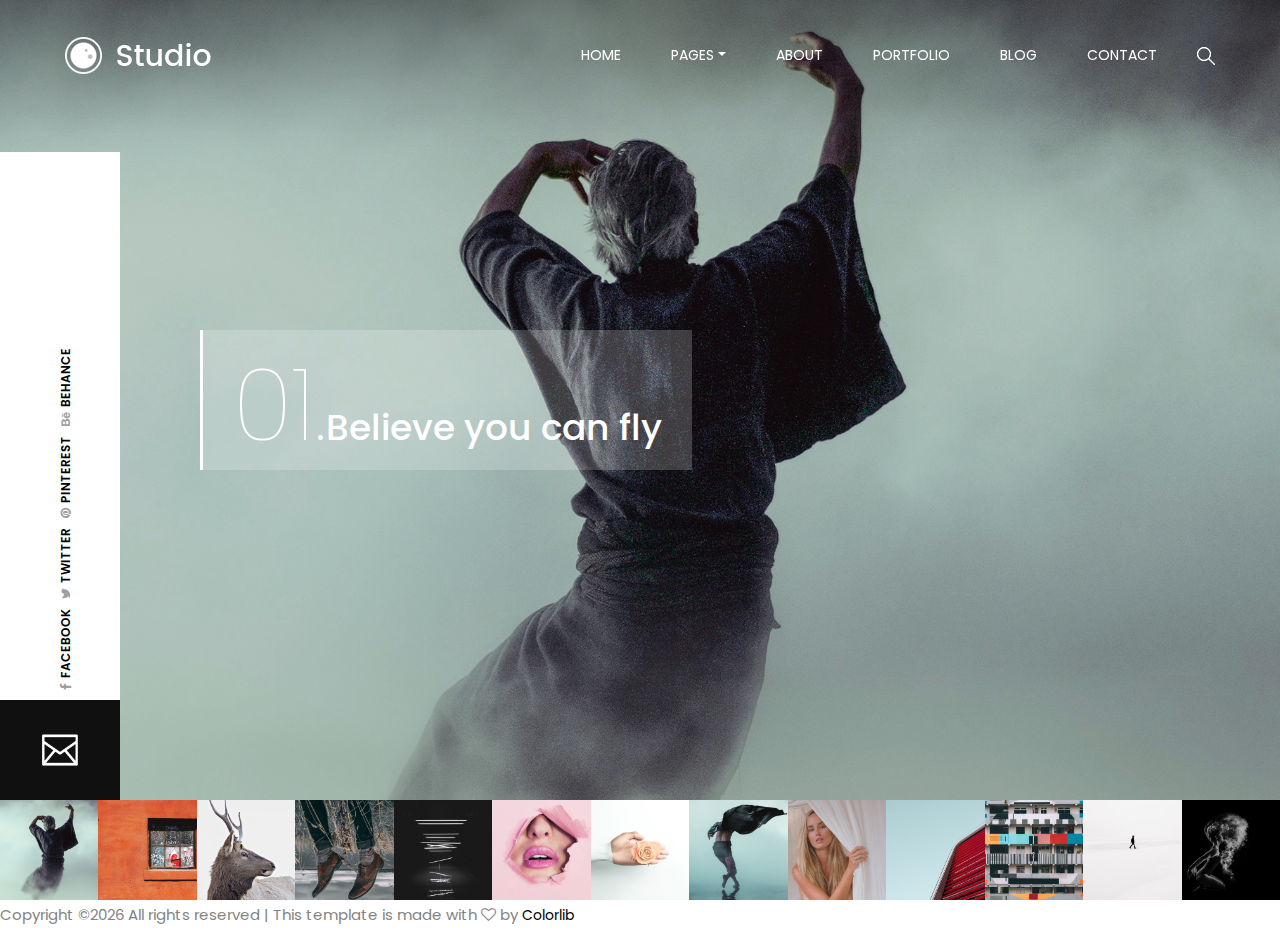
==== index.html @ 874fcb1c "initial commit" ====
<!DOCTYPE html>
<html lang="en">

<head>
    <meta charset="UTF-8">
    <meta name="description" content="">
    <meta http-equiv="X-UA-Compatible" content="IE=edge">
    <meta name="viewport" content="width=device-width, initial-scale=1, shrink-to-fit=no">
    <!-- The above 4 meta tags *must* come first in the head; any other head content must come *after* these tags -->

    <!-- Title  -->
    <title>Studio - Creative Photography Template | Home</title>

    <!-- Favicon  -->
    <link rel="icon" href="img/core-img/favicon.ico">

    <!-- Core Style CSS -->
    <link rel="stylesheet" href="css/core-style.css">
    <link rel="stylesheet" href="style.css">

    <!-- Responsive CSS -->
    <link href="css/responsive.css" rel="stylesheet">

</head>

<body>
    <!-- Preloader -->
    <div id="preloader">
        <div class="showbox">
            <div class="loader">
                <svg class="circular" viewBox="25 25 50 50">
                    <circle class="path" cx="50" cy="50" r="20" fill="none" stroke-width="2" stroke-miterlimit="10"/>
                </svg>
            </div>
        </div>
        <div class="questions-area text-center">
            <p>Did you know?</p>
            <ul>
                <li>The largest photography competition is 353,768 entries.</li>
                <li>Photography is the toughest profession in the world.</li>
                <li>The world’s largest photo album by dimensions was 13 ft 11.5 in x 17 ft.</li>
                <li>The world’s largest photo mosaic featured 176,175 pictures.</li>
                <li>The world’s largest camera lens was a 5200mm lens attached to a canon.</li>
            </ul>
        </div>
    </div>

    <!-- Gradient Background Overlay -->
    <div class="gradient-background-overlay"></div>

    <!-- Header Area Start -->
    <header class="header-area">
        <div class="container-fluid h-100">
            <div class="row h-100 align-items-center">
                <div class="col-12 h-100">
                    <div class="main-menu h-100">
                        <nav class="navbar h-100 navbar-expand-lg">
                            <!-- Logo Area  -->
                            <a class="navbar-brand" href="index.html"><img src="img/core-img/logo.png" alt="Logo"></a>

                            <button class="navbar-toggler" type="button" data-toggle="collapse" data-target="#studioMenu" aria-controls="studioMenu" aria-expanded="false" aria-label="Toggle navigation"><i class="fa fa-bars"></i> Menu</button>

                            <div class="collapse navbar-collapse" id="studioMenu">
                                <!-- Menu Area Start  -->
                                <ul class="navbar-nav ml-auto">
                                    <li class="nav-item active">
                                        <a class="nav-link" href="index.html">Home <span class="sr-only">(current)</span></a>
                                    </li>
                                    <li class="nav-item dropdown">
                                        <a class="nav-link dropdown-toggle" href="#" id="navbarDropdown" role="button" data-toggle="dropdown" aria-haspopup="true" aria-expanded="false">Pages</a>
                                        <div class="dropdown-menu" aria-labelledby="navbarDropdown">
                                            <a class="dropdown-item" href="index.html">Home</a>
                                            <a class="dropdown-item" href="about-me.html">About</a>
                                            <a class="dropdown-item" href="portfolio.html">Portfolio</a>
                                            <a class="dropdown-item" href="blog.html">Blog</a>
                                            <a class="dropdown-item" href="contact.html">Contact</a>
                                            <a class="dropdown-item" href="elements.html">Elements</a>
                                        </div>
                                    </li>
                                    <li class="nav-item">
                                        <a class="nav-link" href="about-me.html">About</a>
                                    </li>
                                    <li class="nav-item">
                                        <a class="nav-link" href="portfolio.html">Portfolio</a>
                                    </li>
                                    <li class="nav-item">
                                        <a class="nav-link" href="blog.html">Blog</a>
                                    </li>
                                    <li class="nav-item">
                                        <a class="nav-link" href="contact.html">contact</a>
                                    </li>
                                </ul>
                                <!-- Search Form -->
                                <div class="header-search-form ml-auto">
                                    <form action="#">
                                        <input type="search" class="form-control" placeholder="Input your keyword then press enter..." id="search" name="search">
                                        <input class="d-none" type="submit" value="submit">
                                    </form>
                                </div>
                                <!-- Search btn -->
                                <div id="searchbtn">
                                    <img src="img/core-img/search.png" alt="">
                                </div>
                            </div>
                        </nav>
                    </div>
                </div>
            </div>
        </div>
    </header>
    <!-- Header Area End -->

    <!-- Social Sidebar Area Start -->
    <div class="social-sidebar-area bg-white">
        <!-- Social Area -->
        <div class="social-info-area">
            <a href="#" data-toggle="tooltip" data-placement="right" title="Facebook"><i class="fa fa-facebook" aria-hidden="true"></i> <span>Facebook</span></a>
            <a href="#" data-toggle="tooltip" data-placement="right" title="Twitter"><i class="fa fa-twitter" aria-hidden="true"></i> <span>Twitter</span></a>
            <a href="#" data-toggle="tooltip" data-placement="right" title="Pinterest"><i class="fa fa-pinterest" aria-hidden="true"></i> <span>Pinterest</span></a>
            <a href="#" data-toggle="tooltip" data-placement="right" title="Behance"><i class="fa fa-behance" aria-hidden="true"></i> <span>Behance</span></a>
        </div>
        <!-- Message Box -->
        <div class="message-box">
            <a href="#" data-toggle="modal" data-target=".contact-modal-lg"><img src="img/core-img/envelope.png" alt=""></a>
        </div>
    </div>
    <!-- Social Sidebar Area End -->
    
    <!-- ***** Welcome Area Start ***** -->
    <section class="welcome-area">
        <div class="carousel h-100 slide" data-ride="carousel" id="welcomeSlider">
            <!-- Carousel Inner -->
            <div class="carousel-inner h-100">

                <div class="carousel-item h-100 bg-img active" style="background-image: url(img/bg-img/1.jpg);">
                    <div class="carousel-content h-100">
                        <div class="slide-text">
                            <span>01.</span>
                            <h2> Believe you can fly</h2>
                        </div>
                    </div>
                </div>

                <div class="carousel-item h-100 bg-img" style="background-image: url(img/bg-img/2.jpg);">
                    <div class="carousel-content h-100">
                        <div class="slide-text">
                            <span>02.</span>
                            <h2> Believe you can fly</h2>
                        </div>
                    </div>
                </div>
                <div class="carousel-item h-100 bg-img" style="background-image: url(img/bg-img/3.jpg);">
                    <div class="carousel-content h-100">
                        <div class="slide-text">
                            <span>03.</span>
                            <h2> Believe you can fly</h2>
                        </div>
                    </div>
                </div>
                <div class="carousel-item h-100 bg-img" style="background-image: url(img/bg-img/4.jpg);">
                    <div class="carousel-content h-100">
                        <div class="slide-text">
                            <span>04.</span>
                            <h2> Believe you can fly</h2>
                        </div>
                    </div>
                </div>
                <div class="carousel-item h-100 bg-img" style="background-image: url(img/bg-img/5.jpg);">
                    <div class="carousel-content h-100">
                        <div class="slide-text">
                            <span>05.</span>
                            <h2> Believe you can fly</h2>
                        </div>
                    </div>
                </div>
                <div class="carousel-item h-100 bg-img" style="background-image: url(img/bg-img/6.jpg);">
                    <div class="carousel-content h-100">
                        <div class="slide-text">
                            <span>06.</span>
                            <h2> Believe you can fly</h2>
                        </div>
                    </div>
                </div>
                <div class="carousel-item h-100 bg-img" style="background-image: url(img/bg-img/7.jpg);">
                    <div class="carousel-content h-100">
                        <div class="slide-text">
                            <span>07.</span>
                            <h2> Believe you can fly</h2>
                        </div>
                    </div>
                </div>
                <div class="carousel-item h-100 bg-img" style="background-image: url(img/bg-img/8.jpg);">
                    <div class="carousel-content h-100">
                        <div class="slide-text">
                            <span>08.</span>
                            <h2> Believe you can fly</h2>
                        </div>
                    </div>
                </div>
                <div class="carousel-item h-100 bg-img" style="background-image: url(img/bg-img/9.jpg);">
                    <div class="carousel-content h-100">
                        <div class="slide-text">
                            <span>09.</span>
                            <h2> Believe you can fly</h2>
                        </div>
                    </div>
                </div>
                <div class="carousel-item h-100 bg-img" style="background-image: url(img/bg-img/10.jpg);">
                    <div class="carousel-content h-100">
                        <div class="slide-text">
                            <span>10.</span>
                            <h2> Believe you can fly</h2>
                        </div>
                    </div>
                </div>
                <div class="carousel-item h-100 bg-img" style="background-image: url(img/bg-img/11.jpg);">
                    <div class="carousel-content h-100">
                        <div class="slide-text">
                            <span>11.</span>
                            <h2> Believe you can fly</h2>
                        </div>
                    </div>
                </div>
                <div class="carousel-item h-100 bg-img" style="background-image: url(img/bg-img/12.jpg);">
                    <div class="carousel-content h-100">
                        <div class="slide-text">
                            <span>12.</span>
                            <h2> Believe you can fly</h2>
                        </div>
                    </div>
                </div>
                <div class="carousel-item h-100 bg-img" style="background-image: url(img/bg-img/13.jpg);">
                    <div class="carousel-content h-100">
                        <div class="slide-text">
                            <span>13.</span>
                            <h2> Believe you can fly</h2>
                        </div>
                    </div>
                </div>
            </div>
            <!-- Carousel Indicators -->
            <ol class="carousel-indicators">
                <li data-target="#welcomeSlider" data-slide-to="0" class="active bg-img" style="background-image: url(img/bg-img/1.jpg);"></li>
                <li data-target="#welcomeSlider" data-slide-to="1" class="bg-img" style="background-image: url(img/bg-img/2.jpg);"></li>
                <li data-target="#welcomeSlider" data-slide-to="2" class="bg-img" style="background-image: url(img/bg-img/3.jpg);"></li>
                <li data-target="#welcomeSlider" data-slide-to="3" class="bg-img" style="background-image: url(img/bg-img/4.jpg);"></li>
                <li data-target="#welcomeSlider" data-slide-to="4" class="bg-img" style="background-image: url(img/bg-img/5.jpg);"></li>
                <li data-target="#welcomeSlider" data-slide-to="5" class="bg-img" style="background-image: url(img/bg-img/6.jpg);"></li>
                <li data-target="#welcomeSlider" data-slide-to="6" class="bg-img" style="background-image: url(img/bg-img/7.jpg);"></li>
                <li data-target="#welcomeSlider" data-slide-to="7" class="bg-img" style="background-image: url(img/bg-img/8.jpg);"></li>
                <li data-target="#welcomeSlider" data-slide-to="8" class="bg-img" style="background-image: url(img/bg-img/9.jpg);"></li>
                <li data-target="#welcomeSlider" data-slide-to="9" class="bg-img" style="background-image: url(img/bg-img/10.jpg);"></li>
                <li data-target="#welcomeSlider" data-slide-to="10" class="bg-img" style="background-image: url(img/bg-img/11.jpg);"></li>
                <li data-target="#welcomeSlider" data-slide-to="11" class="bg-img" style="background-image: url(img/bg-img/12.jpg);"></li>
                <li data-target="#welcomeSlider" data-slide-to="12" class="bg-img" style="background-image: url(img/bg-img/13.jpg);"></li>
            </ol>
        </div>
    </section>
    <!-- ***** Welcome Area End ***** -->

    <!-- ***** Contact Area Start ***** -->
    <div class="contact-popup-form" id="contact-modal-lg">
        <div class="modal fade contact-modal-lg" tabindex="-1" role="dialog" aria-labelledby="contact-modal-lg" aria-hidden="true">
            <div class="modal-dialog modal-lg modal-dialog-centered">
                <div class="modal-content">
                    <div class="container-fluid">
                        <div class="row">
                            <div class="col-12">
                                <div class="contact-heading-text text-center mb-30">
                                    <span></span>
                                    <h2>Please get in touch</h2>
                                </div>
                            </div>
                        </div>
                    </div>
                    <!-- Contact Form Area -->
                    <div class="contact-form-area">
                        <div class="container-fluid">
                            <form action="#" method="post">
                                <div class="row">
                                    <div class="col-12 col-md-4">
                                        <input type="text" class="form-control" name="name" id="name" placeholder="Your Name">
                                    </div>
                                    <div class="col-12 col-md-4">
                                        <input type="email" class="form-control" name="email" id="email" placeholder="Your Email">
                                    </div>
                                    <div class="col-12 col-md-4">
                                        <input type="text" class="form-control" name="subject" id="subject" placeholder="Subject">
                                    </div>
                                    <div class="col-12">
                                        <textarea name="message" class="form-control" id="message" cols="30" rows="10" placeholder="Message"></textarea>
                                    </div>
                                    <div class="col-12 text-center">
                                        <button type="submit" class="btn studio-btn mt-3"><img src="img/core-img/logo-icon.png" alt=""> Send</button>
                                    </div>
                                </div>
                            </form>
                        </div>
                    </div>
                </div>
            </div>
        </div>
    </div>
    <!-- ***** Contact Area End ***** -->


    <!-- Link back to Colorlib can't be removed. Template is licensed under CC BY 3.0. -->
<p>Copyright &copy;<script>document.write(new Date().getFullYear());</script> All rights reserved | This template is made with <i class="fa fa-heart-o" aria-hidden="true"></i> by <a href="https://colorlib.com" target="_blank">Colorlib</a></p>
<!-- Link back to Colorlib can't be removed. Template is licensed under CC BY 3.0. -->

    <!-- jQuery (Necessary for All JavaScript Plugins) -->
    <script src="js/jquery/jquery-2.2.4.min.js"></script>
    <!-- Popper js -->
    <script src="js/popper.min.js"></script>
    <!-- Bootstrap js -->
    <script src="js/bootstrap.min.js"></script>
    <!-- Plugins js -->
    <script src="js/plugins.js"></script>
    <!-- Active js -->
    <script src="js/active.js"></script>

</body>

</html>
---- css/core-style.css ----
/* [Master Stylesheet] */

/* ------------- Index of Stylesheet -------------
:: 1.0 Import Web Fonts
:: 2.0 Import All CSS
:: 3.0 Common/Base CSS
:: 4.0 Header Area CSS
:: 5.0 Sidebar Area CSS
:: 6.0 Welcome Area CSS
:: 7.0 About Me Area CSS
:: 8.0 Follow Instagram Area CSS
:: 9.0 Footer Area CSS
:: 10.0 Portfolio Area CSS
:: 11.0 Blog & Contact Area CSS
:: 12.0 Elements Area CSS
------------------------------------------------ */

/* :: 1.0 Import Web Fonts */

@import url('https://fonts.googleapis.com/css?family=Poppins:300,400,500,600,700');

/* :: 2.0 Import All CSS */

@import '../css/bootstrap.min.css';
@import '../css/owl.carousel.css';
@import '../css/font-awesome.min.css';
@import '../css/pe-icon-7-stroke.css';
@import '../css/magnific-popup.css';
@import '../css/animate.css';

/* :: 3.0 Common/Base CSS */

* {
    margin: 0;
    padding: 0;
}

body {
    font-family: 'Poppins', sans-serif;
    font-weight: 400;
    overflow-x: hidden;
}

h1,
h2,
h3,
h4,
h5,
h6 {
    color: #1d1d1d;
    line-height: 1.2;
    font-family: 'Poppins', sans-serif;
    font-weight: 500;
}

p {
    color: #838383;
    font-size: 15px;
    line-height: 2;
    font-family: 'Poppins', sans-serif;
    font-weight: 400;
}

a:focus {
    outline: 0 solid;
}

a,
a:hover,
a:focus {
    -webkit-transition: all 500ms ease 0s;
    transition: all 500ms ease 0s;
    text-decoration: none;
    outline: none;
    font-size: 14px;
    color: #000;
    font-family: 'Poppins', sans-serif;
    font-weight: 400;
}

#preloader {
    position: fixed;
    z-index: 9999;
    width: 100%;
    height: 100%;
    background-color: #f2f4f8;
    top: 0;
    left: 0;
    display: -webkit-box;
    display: -ms-flexbox;
    display: flex;
    -webkit-box-pack: center;
    -ms-flex-pack: center;
    justify-content: center;
    -webkit-box-align: center;
    -ms-flex-align: center;
    align-items: center;
}

.questions-area ul li {
    display: none;
    font-size: 14px;
    font-weight: 500;
    color: #1d1d1d;
    -webkit-transition-duration: 500ms;
    transition-duration: 500ms;
}

.questions-area ul li.question-show {
    display: block;
}

.questions-area {
    padding: 0 15px;
    position: absolute;
    bottom: 100px;
    z-index: 15;
    width: 100%;
    height: auto;
    left: 0;
}

.questions-area p {
    margin-bottom: 0;
}

.showbox {
    position: relative;
    top: 0;
    bottom: 0;
    left: 0;
    right: 0;
    padding: 0;
}

.loader {
    position: relative;
    margin: 0 auto;
    width: 60px;
}

.loader:before {
    content: '';
    display: block;
    padding-top: 100%;
}

.circular {
    -webkit-animation: rotate 2s linear infinite;
    animation: rotate 2s linear infinite;
    height: 100%;
    -webkit-transform-origin: center center;
    transform-origin: center center;
    width: 100%;
    position: absolute;
    top: 0;
    bottom: 0;
    left: 0;
    right: 0;
    margin: auto;
}

.path {
    stroke-dasharray: 1, 200;
    stroke-dashoffset: 0;
    -webkit-animation: dash 1.5s ease-in-out infinite, color 6s ease-in-out infinite;
    animation: dash 1.5s ease-in-out infinite, color 6s ease-in-out infinite;
    stroke-linecap: round;
}

@-webkit-keyframes rotate {
    100% {
        -webkit-transform: rotate(360deg);
        transform: rotate(360deg);
    }
}

@keyframes rotate {
    100% {
        -webkit-transform: rotate(360deg);
        transform: rotate(360deg);
    }
}

@-webkit-keyframes dash {
    0% {
        stroke-dasharray: 1, 200;
        stroke-dashoffset: 0;
    }
    50% {
        stroke-dasharray: 89, 200;
        stroke-dashoffset: -35px;
    }
    100% {
        stroke-dasharray: 89, 200;
        stroke-dashoffset: -124px;
    }
}

@keyframes dash {
    0% {
        stroke-dasharray: 1, 200;
        stroke-dashoffset: 0;
    }
    50% {
        stroke-dasharray: 89, 200;
        stroke-dashoffset: -35px;
    }
    100% {
        stroke-dasharray: 89, 200;
        stroke-dashoffset: -124px;
    }
}

@-webkit-keyframes color {
    100%,
    0% {
        stroke: #d62d20;
    }
    40% {
        stroke: #0057e7;
    }
    66% {
        stroke: #008744;
    }
    80%,
    90% {
        stroke: #ffa700;
    }
}

@keyframes color {
    100%,
    0% {
        stroke: #d62d20;
    }
    40% {
        stroke: #0057e7;
    }
    66% {
        stroke: #008744;
    }
    80%,
    90% {
        stroke: #ffa700;
    }
}

ul,
ol {
    margin: 0;
}

ol li,
ul li {
    list-style: outside none none;
}

img {
    height: auto;
    max-width: 100%;
}

.studio-table {
    display: table;
    z-index: 9;
    position: absolute;
    width: 100%;
    height: 100%;
    margin: 0;
}

.studio-table-cell {
    display: table-cell;
    vertical-align: middle;
}

.mt-15 {
    margin-top: 15px;
}

.mt-30 {
    margin-top: 30px;
}

.mt-50 {
    margin-top: 50px;
}

.mt-70 {
    margin-top: 70px;
}

.mt-100 {
    margin-top: 100px;
}

.mb-15 {
    margin-bottom: 15px;
}

.mb-30 {
    margin-bottom: 30px;
}

.mb-50 {
    margin-bottom: 50px;
}

.ml-15 {
    margin-left: 15px;
}

.ml-30 {
    margin-left: 30px;
}

.mr-15 {
    margin-right: 15px;
}

.mr-30 {
    margin-right: 30px;
}

.mb-70 {
    margin-bottom: 70px;
}

.mb-100 {
    margin-bottom: 100px;
}

.bg-img {
    background-position: center center;
    background-size: cover;
    background-repeat: no-repeat;
}

.bg-gray {
    background-color: #f6f6f6;
}

.bg-transparent {
    background-color: transparent;
}

.bg-transparent-dark {
    background-color: rgba(0, 0, 0, 0.5) !important;
}

.bg-transparent-light {
    background-color: rgba(255, 255, 255, 0.5) !important;
}

.font-bold {
    font-weight: 700;
}

.font-light {
    font-weight: 300;
}

.height-500 {
    height: 500px !important;
}

.height-600 {
    height: 600px !important;
}

.height-700 {
    height: 700px !important;
}

.height-800 {
    height: 800px !important;
}

#scrollUp {
    background-color: #222;
    border-radius: 0;
    bottom: 100px;
    box-shadow: 0 2px 6px 0 rgba(0, 0, 0, 0.3);
    color: #fff;
    font-size: 24px;
    height: 40px;
    line-height: 40px;
    right: 0;
    text-align: center;
    width: 35px;
}

.section_padding_100 {
    padding: 100px 0;
}

.section_padding_50 {
    padding: 50px 0;
}

.section_padding_100_70 {
    padding: 100px 0 70px;
}

.section_padding_100_50 {
    padding: 100px 0 50px;
}

.section_padding_100_0 {
    padding: 100px 0 0;
}

.section_padding_0_100 {
    padding: 0 0 100px;
}

.section_heading {
    margin-bottom: 50px;
    position: relative;
    z-index: 1;
}

.section_heading h2 {
    font-size: 48px;
    margin-bottom: 0;
    text-transform: uppercase;
}

.section_heading.text-left {
    text-align: left !important;
}

.studio-btn {
    display: inline-block;
    color: #fff;
    background-color: #1d1d1d;
    height: 52px;
    padding: 0 15px;
    border-radius: 0;
    line-height: 52px;
    font-size: 16px;
    min-width: 140px;
}

.studio-btn > img {
    padding-right: 5px;
}

.studio-btn:hover,
.studio-btn:focus {
    color: #fff;
    font-size: 16px;
}

/* :: 4.0 Header Area CSS */

.header-area {
    width: 100%;
    height: 110px;
    position: fixed;
    z-index: 1000;
    top: 0;
    left: 0;
    padding: 0 34px;
}

#searchbtn {
    cursor: pointer;
    margin-left: 15px;
}

.header-search-form,
.search-form-on .navbar-nav {
    display: none;
}

.search-form-on .header-search-form {
    display: block;
}

.header-area .main-menu .nav-link {
    font-size: 14px;
    text-transform: uppercase;
    color: #ffffff;
    padding: 0 25px;
}

.header-area .main-menu .nav-link:hover,
.header-area .main-menu .nav-link:focus {
    color: #fff;
}

.dropdown-menu.show {
    border: none;
    padding: 15px 0;
    box-shadow: 0 5px 40px rgba(0, 0, 0, 0.15);
    margin-top: 15px;
}

.dropdown-item {
    text-transform: uppercase;
    font-size: 13px;
}

.dropdown-item:hover {
    color: #000;
    font-size: 13px;
}

.header-search-form form input {
    width: 600px;
    height: 35px;
    padding: 5px 15px;
    font-size: 12px;
    color: #fff;
    border: none;
    background-color: transparent;
    border: 2px solid rgba(255, 255, 255, 0.6);
    border-radius: 30px;
    -webkit-transition-duration: 500ms;
    transition-duration: 500ms;
}

.header-search-form form input:focus {
    box-shadow: none;
    border-color: rgba(255, 255, 255, 1);
    background-color: transparent;
}

.gradient-background-overlay {
    position: fixed;
    z-index: 3;
    top: 0;
    left: 0;
    width: 100%;
    height: 150px;
}

.gradient-background-overlay:before {
    content: "";
    position: absolute;
    height: 150px;
    width: 100%;
    z-index: -1;
    top: 0;
    left: 0;
    background: rgba(0, 0, 0, 0.3);
    background: -webkit-linear-gradient(top, rgba(0, 0, 0, 0.3) 0%, rgba(0, 0, 0, 0.01) 90%, rgba(0, 0, 0, 0) 100%);
    background: linear-gradient(to bottom, rgba(0, 0, 0, 0.3) 0%, rgba(0, 0, 0, 0.01) 90%, rgba(0, 0, 0, 0) 100%);
}

/* :: 5.0 Sidebar Area CSS */

.social-sidebar-area {
    width: 120px;
    height: 72%;
    background-color: transparent;
    position: fixed;
    bottom: 100px;
    left: 0;
    z-index: 100;
    overflow: hidden;
}

.social-info-area {
    display: -webkit-box;
    display: -ms-flexbox;
    display: flex;
    -webkit-transform: rotate(-90deg);
    transform: rotate(-90deg);
    position: absolute;
    bottom: 270px;
    left: -110px;
    z-index: 10;
    -webkit-box-pack: center;
    -ms-flex-pack: center;
    justify-content: center;
    -webkit-box-align: center;
    -ms-flex-align: center;
    align-items: center;
}

.social-info-area a {
    text-transform: uppercase;
    font-size: 12px;
    font-weight: 600;
    display: -webkit-box;
    display: -ms-flexbox;
    display: flex;
    -webkit-box-align: center;
    -ms-flex-align: center;
    align-items: center;
    padding: 5px;
    line-height: 1;
}

.social-info-area a i {
    font-size: 12px;
    color: #9f9f9f;
    margin-right: 5px;
}

.message-box > a {
    width: 120px;
    height: 100px;
    position: absolute;
    left: 0;
    bottom: 0;
    background-color: #101010;
    text-align: center;
    color: #fff;
    font-size: 30px;
    display: -moz-flex;
    display: -ms-flex;
    display: -o-flex;
    display: -webkit-box;
    display: -ms-flexbox;
    display: flex;
    -webkit-box-align: center;
    -ms-flex-align: center;
    align-items: center;
    -webkit-box-pack: center;
    -ms-flex-pack: center;
    justify-content: center;
}

.message-box > a > img {
    max-width: 40px;
}

/* :: 6.0 Welcome Area CSS */

.welcome-area {
    position: relative;
    z-index: 2;
    width: 100%;
    height: 100vh !important;
}

.carousel-indicators {
    position: fixed;
    right: 0;
    bottom: 0;
    left: 0;
    width: 100%;
    height: auto;
    margin: 0;
    z-index: 9999;
}

.carousel-indicators li {
    width: 100%;
    height: 100px;
    margin-right: 0;
    margin-left: 0;
    text-indent: -9999999px;
    background-color: #fff;
    cursor: pointer;
    -webkit-transition-duration: 500ms;
    transition-duration: 500ms;
}

.carousel-indicators li:after,
.carousel-indicators li:before {
    display: none;
}

.carousel-indicators li.active:after {
    content: '';
    display: block;
    width: 16px;
    height: 16px;
    top: -26px;
    z-index: 1100;
    position: absolute;
    background-image: url(../img/core-img/active.png);
}

.carousel-item:after {
    position: absolute;
    width: 100%;
    height: 100%;
    top: 0;
    left: 0;
    background-color: rgba(0, 0, 0, 0.17);
    content: '';
    z-index: -1;
}

.carousel-content {
    display: -webkit-box;
    display: -ms-flexbox;
    display: flex;
    -webkit-box-align: center;
    -ms-flex-align: center;
    align-items: center;
}

.slide-text {
    padding: 25px 30px 15px;
    border-left: 3px solid #fff;
    margin-left: 200px;
    background-color: rgba(255, 255, 255, 0.2);
    display: -webkit-box;
    display: -ms-flexbox;
    display: flex;
    -webkit-box-align: baseline;
    -ms-flex-align: baseline;
    align-items: baseline;
    margin-top: -100px;
}

.slide-text h2 {
    margin-bottom: 0;
    font-size: 36px;
    color: #fff;
    line-height: 1;
}

.slide-text span {
    font-size: 100px;
    color: #fff;
    line-height: 1;
    font-weight: 100;
}

/* :: 7.0 About Me Area CSS */

.about-content span {
    width: 30px;
    height: 2px;
    background-color: #bebebe;
    margin: 0 auto 30px;
    display: block;
}

.about-content h2 {
    margin-bottom: 40px;
    font-size: 36px;
}

.single-service-area img {
    margin-bottom: 50px;
}

.single-service-area h5 {
    margin-bottom: 20px;
}

.single-pie-bar h6 {
    margin-top: 15px;
    margin-bottom: 0;
}

/* :: 8.0 Follow Instagram Area CSS */

.follow-me-instagram-area {
    border-top: 1px solid #dcdcdc;
    margin-bottom: 80px;
}

.follow-me-title h5 {
    margin: 30px 0;
    font-size: 18px;
}

.single-instagram-feeds a {
    position: absolute;
    width: 100%;
    height: 100%;
    background-color: rgba(34, 34, 34, 0.7);
    top: 0;
    display: -webkit-box;
    display: -ms-flexbox;
    display: flex;
    -webkit-box-align: center;
    -ms-flex-align: center;
    align-items: center;
    color: #fff;
    font-size: 30px;
    -webkit-box-pack: center;
    -ms-flex-pack: center;
    justify-content: center;
    opacity: 0;
    -ms-filter: "progid:DXImageTransform.Microsoft.Alpha(Opacity=0)";
    -webkit-transition-duration: 500ms;
    transition-duration: 500ms;
}

.single-instagram-feeds:hover a {
    opacity: 1;
    -ms-filter: "progid:DXImageTransform.Microsoft.Alpha(Opacity=100)";
}

/* :: 9.0 Footer Area CSS */

.footer-area {
    position: fixed;
    z-index: 100;
    background-color: #1d1d1d;
    height: 80px;
    width: 100%;
    padding: 0 35px;
    bottom: 0;
    left: 0;
}

.single-footer-content {
    display: -webkit-box;
    display: -ms-flexbox;
    display: flex;
    -webkit-box-align: center;
    -ms-flex-align: center;
    align-items: center
}

.single-footer-content > a {
    font-size: 14px;
    font-weight: 600;
    color: #fff;
    margin-left: 5px;
    line-height: 1;
}

/* :: 10.0 Portfolio Area CSS */

.gallery_area {
    height: calc(100% - 380px);
    width: calc(100% - 245px);
    overflow-y: scroll;
    position: fixed;
    z-index: 1;
    top: 200px;
    left: 185px;
    right: 60px;
    padding-right: 45px;
}

.portfolio-menu button {
    background-color: transparent;
    font-size: 15px;
    color: #838383;
    padding: 0 20px;
    -webkit-transition-duration: 500ms;
    transition-duration: 500ms;
}

.portfolio-menu button.active,
.portfolio-menu button:hover {
    color: #1d1d1d;
}

.portfolio-menu button:focus {
    box-shadow: none;
}

.gallery_menu {
    margin-bottom: 100px;
}

.column_single_gallery_item {
    margin-bottom: 30px;
}

.column_single_gallery_item img {
    width: 100%;
}

.hover_overlay {
    position: absolute;
    width: calc(100% - 30px);
    height: 100%;
    background-color: rgba(0, 0, 0, 0.3);
    top: 0;
    left: 15px;
    display: -webkit-box;
    display: -ms-flexbox;
    display: flex;
    -webkit-box-align: center;
    -ms-flex-align: center;
    align-items: center;
    -webkit-box-pack: center;
    -ms-flex-pack: center;
    justify-content: center;
    opacity: 0;
    -ms-filter: "progid:DXImageTransform.Microsoft.Alpha(Opacity=0)";
    -webkit-transition-duration: 500ms;
    transition-duration: 500ms;
}

.hover_overlay a {
    font-size: 30px;
    color: #fff;
}

.column_single_gallery_item:hover .hover_overlay {
    opacity: 1;
    -ms-filter: "progid:DXImageTransform.Microsoft.Alpha(Opacity=100)";
}

/* :: 11.0 Blog & Contact Area CSS */

.blog-content span,
.contact-heading-text span {
    display: block;
    width: 30px;
    height: 3px;
    background-color: #bebebe;
    margin: 0 auto 30px;
}

.blog-content h2,
.contact-heading-text h2 {
    font-size: 36px;
}

.contact-heading-text h2,
.blog-content p {
    margin-bottom: 50px;
}

.post-date,
.post-date:hover,
.post-date:focus {
    display: block;
    font-size: 14px;
    margin-bottom: 5px;
    font-weight: 500;
}

.post-author,
.post-author:hover,
.post-author:focus {
    font-size: 12px;
    text-transform: uppercase;
    color: #838383;
    display: block;
    margin-bottom: 50px;
}

.pagination-area .page-link {
    color: #1d1d1d;
    border: none;
    font-size: 16px;
    font-weight: 500;
    position: relative;
    z-index: 1;
}

.page-item.active .page-link {
    z-index: 1;
    color: #1d1d1d;
    background-color: transparent;
    border-color: transparent;
    padding-right: 80px;
}

.page-item.active .page-link:after {
    content: '';
    width: 70px;
    height: 2px;
    background-color: #1d1d1d;
    position: absolute;
    bottom: 13px;
    left: 45px;
}

.contact-form-area form .form-control {
    margin-bottom: 30px;
    font-size: 14px;
    font-style: italic;
    height: 60px;
    border-bottom: 2px solid #c0c0c0;
    border-top: 0;
    border-left: 0;
    border-radius: 0;
    border-right: none;
    background-color: transparent;
    -webkit-transition-duration: 500ms;
    transition-duration: 500ms;
}

.contact-form-area form .form-control:focus {
    box-shadow: none;
    border-color: #1d1d1d;
    -webkit-transition-duration: 500ms;
    transition-duration: 500ms;
}

.contact-form-area form textarea.form-control {
    height: 200px;
}

.map-area {
    position: relative;
    z-index: 1;
    padding-bottom: 100px;
}

#googleMap {
    width: 100%;
    height: 485px;
    position: relative;
    z-index: 1;
}

.contact-core-info {
    position: absolute;
    top: 30px;
    width: 280px;
    background-color: #1d1d1d;
    z-index: 1000;
    left: -90px;
    padding: 15px 40px;
    text-align: center;
    height: calc(100% - 60px);
}

.contact-core-info img {
    margin-bottom: 50px;
}

.contact-core-info .single-footer-content {
    display: block;
    margin-bottom: 10px;
    text-align: center;
}

.contact-core-info .single-footer-content img {
    display: block;
    margin: 0 auto 10px;
}

.contact-popup-form .modal-content {
    padding: 50px;
}

.contact-popup-form .modal-content {
    padding: 50px;
    border: none;
    box-shadow: 0 5px 50px rgba(0, 0, 0, 0.15);
    background-color: rgba(255, 255, 255, 0.9);
}

/* :: 12.0 Elements Area CSS */

/* Accordians */

.elements-title h2 {
    font-size: 36px;
    margin-bottom: 100px;
}

.panel {
    background-color: #fff;
    border: 0 solid transparent;
    border-radius: 4px;
    box-shadow: 0 0 0 transparent;
    margin-bottom: 15px;
}

.single-accordion:last-of-type {
    margin-bottom: 0px;
}

.single-accordion h6 a {
    background-color: #1d1d1d;
    border-radius: 0;
    color: #fff;
    display: block;
    margin: 0;
    padding: 20px 60px 20px 20px;
    position: relative;
    font-size: 16px;
    text-transform: capitalize;
    font-weight: 500;
}

.single-accordion h6 a.collapsed {
    background-color: #aeaeae;
    color: #fff;
}

.single-accordion h6 a span {
    font-size: 10px;
    position: absolute;
    right: 20px;
    text-align: center;
    top: 25px;
}

.single-accordion h6 a.collapsed span.accor-close {
    opacity: 0;
    -ms-filter: "progid:DXImageTransform.Microsoft.Alpha(Opacity=0)";
    filter: alpha(opacity=0);
}

span.accor-open {
    opacity: 0;
    -ms-filter: "progid:DXImageTransform.Microsoft.Alpha(Opacity=0)";
    filter: alpha(opacity=0);
}

.single-accordion h6 a.collapsed span.accor-open {
    opacity: 1;
    -ms-filter: "progid:DXImageTransform.Microsoft.Alpha(Opacity=100)";
    filter: alpha(opacity=100);
}

.single-accordion h6 {
    margin-bottom: 0;
    text-transform: uppercase;
}

.single-accordion .accordion-content {
    border-top: 0 solid transparent;
    box-shadow: none;
}

.single-accordion .accordion-content p {
    padding: 20px 15px 5px;
    margin-bottom: 0;
}

/* barfiller */

.single_progress_bar {
    margin-bottom: 20px;
}

.single_progress_bar:last-of-type {
    margin-bottom: 0;
}

.barfiller {
    background: #e0e0e0;
    border: none;
    border-radius: 0;
    box-shadow: none;
    height: 2px;
    margin-bottom: 5px;
    position: relative;
    width: 100%;
}

.barfiller .fill {
    display: block;
    position: relative;
    width: 0px;
    height: 100%;
    background: #333;
    z-index: 1;
}

.barfiller .tipWrap {
    display: none;
}

.barfiller .tip {
    margin-top: 15px;
    font-size: 15px;
    color: #838383;
    left: 0px;
    position: absolute;
    z-index: 2;
    background: transparent;
}

.barfiller .tip:after {
    display: none;
}

.single_progress_bar p {
    margin-bottom: 0;
    margin-top: 10px;
}

/* Cool Facts */

.counter-area h2 {
    font-size: 36px;
}

.counter-area h6 {
    margin-bottom: 0;
    color: #838383;
}

.studio-btn.studio-btn-2 {
    background-color: transparent;
    border: 2px solid #1d1d1d;
    color: #1d1d1d;
}

.studio-btn.studio-btn-4 {
    background-color: transparent;
    border: 2px solid #aeaeae;
    color: #aeaeae;
}

/* Sonar CSS */

.carousel-indicators li.active:before {
    content: '';
    display: inline-block;
    position: absolute;
    width: 14px;
    height: 14px;
    border-radius: 50%;
    top: -25px;
    left: 1px;
    -webkit-animation: sonar-effect 1s ease-in-out .1s infinite;
    animation: sonar-effect 1s ease-in-out .1s infinite;
    z-index: 1;
    background-color: #fff;
}


@-webkit-keyframes sonar-effect {
    0% {
        opacity: 0;
        -ms-filter: "progid:DXImageTransform.Microsoft.Alpha(Opacity=0)";
    }
    50% {
        opacity: 0.5;
        -ms-filter: "progid:DXImageTransform.Microsoft.Alpha(Opacity=50)";
        box-shadow: 0 0 0 3px #fff, 0 0 5px 5px #fff, 0 0 0 5px #fff;
    }
    100% {
        box-shadow: 0 0 0 3px #fff, 0 0 5px 5px #fff, 0 0 0 5px #fff;
        -webkit-transform: scale(1.5);
        transform: scale(1.5);
        opacity: 0;
        -ms-filter: "progid:DXImageTransform.Microsoft.Alpha(Opacity=0)";
    }
}


@keyframes sonar-effect {
    0% {
        opacity: 0;
        -ms-filter: "progid:DXImageTransform.Microsoft.Alpha(Opacity=0)";
    }
    50% {
        opacity: 0.5;
        -ms-filter: "progid:DXImageTransform.Microsoft.Alpha(Opacity=50)";
        box-shadow: 0 0 0 3px #fff, 0 0 5px 5px #fff, 0 0 0 5px #fff;
    }
    100% {
        box-shadow: 0 0 0 3px #fff, 0 0 5px 5px #fff, 0 0 0 5px #fff;
        -webkit-transform: scale(1.5);
        transform: scale(1.5);
        opacity: 0;
        -ms-filter: "progid:DXImageTransform.Microsoft.Alpha(Opacity=0)";
    }
}
---- style.css ----
/* ----------------------------------------------------------
    :: Template Name: Studio - Creative Photography Template
    :: Author: Colorlib
    :: Author URL: https://colorlib.com
    :: Version: 1.0.0
    :: Created: 31 January 2018
    :: Last Updated: 31 January 2018
    ---------------------------------------------------------- */

    /* ============ PLACE YOUR CUSTOM CSS HERE ============ */
---- css/responsive.css ----
@media only screen and (min-width: 992px) and (max-width: 1199px) {
    .social-sidebar-area,
    .message-box > a {
        width: 80px;
    }
    .message-box > a {
        height: 80px;
    }
    .social-info-area {
        left: -160px;
    }
    .gallery_area {
        height: calc(100% - 380px);
        width: calc(100% - 180px);
        left: 120px;
        right: 60px;
        padding-right: 45px;
    }
    .social-sidebar-area {
        height: 65%;
    }
    .social-info-area {
        left: -25px;
        bottom: 190px;
    }
    .social-info-area > a > span {
        display: none;
    }
    .social-info-area a i {
        font-size: 14px;
        margin-right: 10px;
    }
}

@media only screen and (min-width: 768px) and (max-width: 991px) {
    .navbar {
        padding: 0;
    }
    .navbar-toggler {
        padding: 0;
        font-size: 20px;
        background-color: transparent;
        border: none;
        border-radius: 6px;
        width: 120px;
        height: 35px;
        color: #fff;
        line-height: 28px;
        margin: 38px 0;
        border: 2px solid #fff;
        font-weight: 400;
    }
    #studioMenu {
        padding: 30px;
        background-color: #1d1d1d;
        z-index: 1002;
    }
    .header-area .main-menu .nav-link {
        padding: 5px 15px;
    }
    .header-search-form form input {
        width: 570px;
        margin-bottom: 15px;
    }
    .social-sidebar-area,
    .message-box > a {
        width: 80px;
    }
    .message-box > a {
        height: 80px;
    }
    .social-sidebar-area {
        bottom: 50px;
        height: 70%;
    }
    .social-info-area {
        left: -25px;
        bottom: 190px;
    }
    .social-info-area > a > span {
        display: none;
    }
    .social-info-area a i {
        font-size: 14px;
        margin-right: 10px;
    }
    .slide-text {
        margin-left: 120px;
        margin-top: -50px;
    }
    .carousel-indicators li {
        height: 50px;
    }
    .slide-text span {
        font-size: 60px;
    }
    .gallery_area {
        height: calc(100% - 380px);
        width: calc(100% - 130px);
        left: 100px;
        right: 30px;
        padding-right: 30px;
    }
    .portfolio-menu button {
        padding: 0 10px;
    }
    .counter-area h2 {
        font-size: 24px;
    }
    .counter-area h6 {
        font-size: 12px;
    }
    .elements-title h2 {
        font-size: 24px;
        margin-bottom: 50px;
    }
}

@media only screen and (min-width: 320px) and (max-width: 767px) {
    p {
        font-size: 14px;
    }
    .navbar {
        padding: 0;
    }
    .navbar-toggler {
        padding: 0;
        font-size: 16px;
        background-color: transparent;
        border-radius: 6px;
        width: 90px;
        height: 30px;
        color: #fff;
        line-height: 28px;
        margin: 20px 0;
        border: 2px solid #fff;
        font-weight: 400;
    }
    #studioMenu {
        padding: 20px;
        background-color: #1d1d1d;
        z-index: 1002;
    }
    .header-area .main-menu .nav-link {
        padding: 5px 15px;
    }
    .header-search-form form input {
        width: 570px;
        margin-bottom: 15px;
    }
    .header-area {
        height: 70px;
        padding: 0 0;
    }
    .navbar-brand {
        margin-right: 0;
        max-width: 100px;
    }
    .header-search-form form input {
        width: 100%;
        margin-bottom: 15px;
        font-size: 10px;
    }
    .social-sidebar-area,
    .message-box > a {
        width: 50px;
    }
    .message-box > a {
        height: 50px;
    }
    .social-sidebar-area {
        bottom: 40px;
    }
    .carousel-indicators li {
        height: 40px;
    }
    .social-info-area {
        left: -27px;
        bottom: 130px;
    }
    .social-info-area > a > span {
        display: none;
    }
    .gradient-background-overlay,
    .gradient-background-overlay:before {
        height: 90px;
    }
    .slide-text {
        padding: 15px 15px 10px;
        margin-left: 65px;
        margin-top: -40px;
    }
    .slide-text span {
        font-size: 24px;
    }
    .slide-text h2 {
        font-size: 16px;
    }
    .contact-popup-form .modal-content {
        padding: 15px;
    }
    .blog-content h2,
    .contact-heading-text h2 {
        font-size: 20px;
    }
    .contact-heading-text h2,
    .blog-content p {
        margin-bottom: 30px;
    }
    .modal-dialog {
        width: 240px;
        margin: 30px auto;
    }
    .about-content h2 {
        margin-bottom: 30px;
        font-size: 20px;
    }
    .single-pie-bar {
        margin-bottom: 50px;
    }
    .follow-me-instagram-area {
        border-top: 1px solid #dcdcdc;
        margin-bottom: 0;
    }
    .footer-area {
        position: relative;
        height: auto;
        padding: 30px 0 15px;
        bottom: 0;
        left: 0;
    }
    .single-footer-content {
        margin-bottom: 15px;
        -webkit-box-pack: center;
        -ms-flex-pack: center;
        justify-content: center;
    }
    .gallery_area {
        height: auto;
        width: calc(100% - 90px);
        overflow-y: auto;
        position: relative;
        z-index: 1;
        top: 100px;
        left: 60px;
        right: 15px;
        padding-right: 15px;
    }
    .portfolio-menu button {
        font-size: 12px;
        padding: 0 5px;
    }
    .gallery_menu {
        margin-bottom: 30px;
    }
    #scrollUp {
        display: none !important;
    }
    .page-item.active .page-link:after {
        width: 40px;
    }
    .page-item.active .page-link {
        padding-right: 40px;
    }
    .pagination-area .page-link {
        font-size: 14px;
    }
    .pagination-area.mb-100 {
        margin-bottom: 0;
    }
    .blog-area.mt-100,
    .about-me-area.mt-100,
    .contact-area.mt-100 {
        margin-top: 70px;
    }
    .contact-core-info {
        width: 200px;
        left: -40px;
        padding: 15px;
    }
    .single-cool-fact {
        margin-bottom: 30px;
    }
    .elements-title h2 {
        font-size: 20px;
        margin-bottom: 30px;
    }
    .studio-buttons-area .btn {
        margin-bottom: 15px;
    }
    .message-box > a > img {
        max-width: 30px;
    }
}

@media only screen and (min-width: 480px) and (max-width: 767px) {
    .modal-dialog {
        width: 320px;
    }
}

@media only screen and (min-width: 576px) and (max-width: 767px) {
    #scrollUp {
        display: block !important;
    }
    .slide-text span {
        font-size: 36px;
    }
    .slide-text h2 {
        font-size: 20px;
    }
    .modal-dialog {
        width: 450px;
    }
    .contact-popup-form .modal-content {
        padding: 50px 15px;
    }
    .portfolio-menu button {
        font-size: 14px;
    }
}
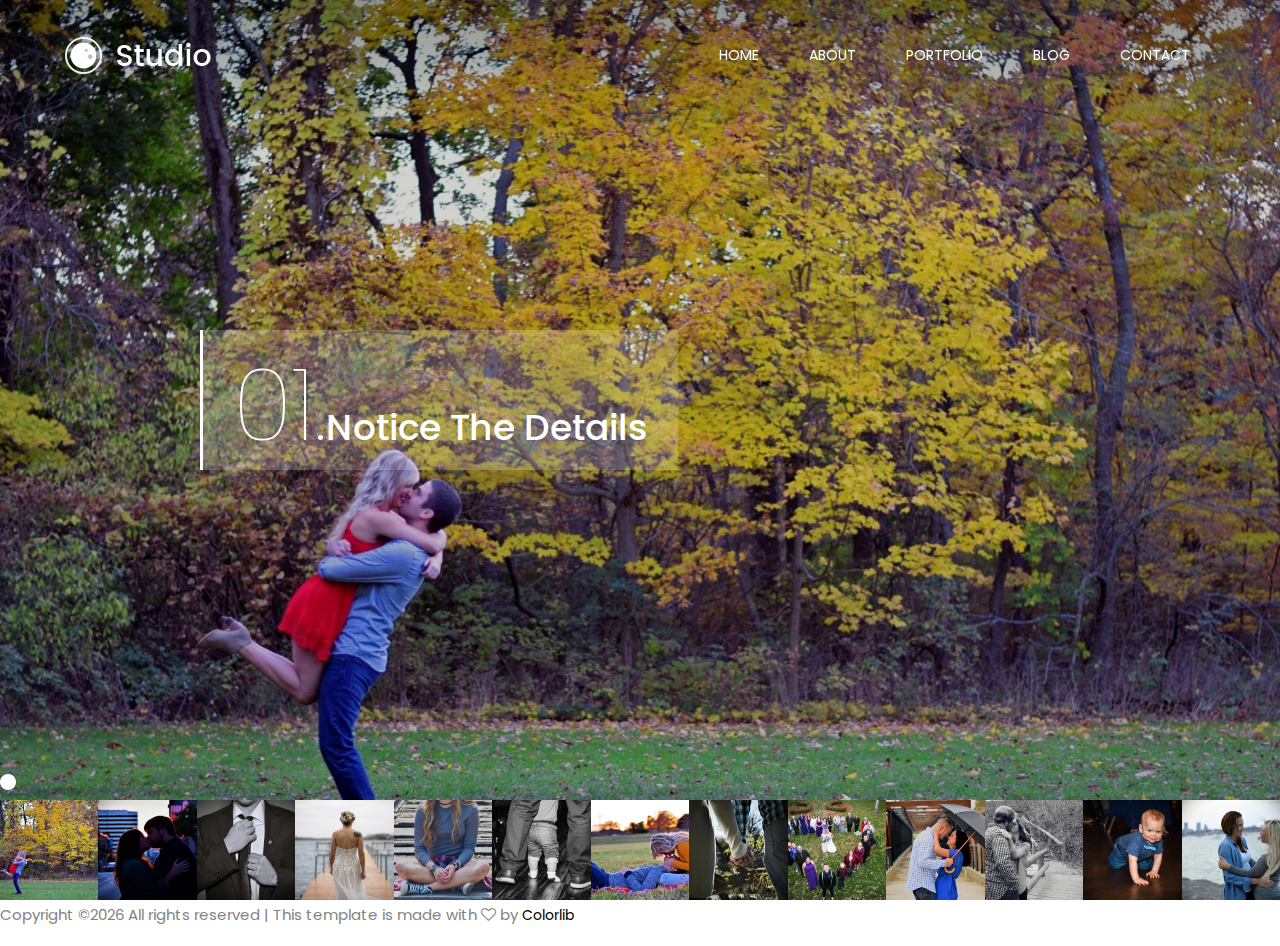
==== commit a90a4e9c: "index updates" ====
--- a/index.html
+++ b/index.html
@@ -9,7 +9,7 @@
     <!-- The above 4 meta tags *must* come first in the head; any other head content must come *after* these tags -->
 
     <!-- Title  -->
-    <title>Studio - Creative Photography Template | Home</title>
+    <title>Jennifer Marie Photography</title>
 
     <!-- Favicon  -->
     <link rel="icon" href="img/core-img/favicon.ico">
@@ -36,9 +36,6 @@
         <div class="questions-area text-center">
             <p>Did you know?</p>
             <ul>
-                <li>The largest photography competition is 353,768 entries.</li>
-                <li>Photography is the toughest profession in the world.</li>
-                <li>The world’s largest photo album by dimensions was 13 ft 11.5 in x 17 ft.</li>
                 <li>The world’s largest photo mosaic featured 176,175 pictures.</li>
                 <li>The world’s largest camera lens was a 5200mm lens attached to a canon.</li>
             </ul>
@@ -66,17 +63,6 @@
                                     <li class="nav-item active">
                                         <a class="nav-link" href="index.html">Home <span class="sr-only">(current)</span></a>
                                     </li>
-                                    <li class="nav-item dropdown">
-                                        <a class="nav-link dropdown-toggle" href="#" id="navbarDropdown" role="button" data-toggle="dropdown" aria-haspopup="true" aria-expanded="false">Pages</a>
-                                        <div class="dropdown-menu" aria-labelledby="navbarDropdown">
-                                            <a class="dropdown-item" href="index.html">Home</a>
-                                            <a class="dropdown-item" href="about-me.html">About</a>
-                                            <a class="dropdown-item" href="portfolio.html">Portfolio</a>
-                                            <a class="dropdown-item" href="blog.html">Blog</a>
-                                            <a class="dropdown-item" href="contact.html">Contact</a>
-                                            <a class="dropdown-item" href="elements.html">Elements</a>
-                                        </div>
-                                    </li>
                                     <li class="nav-item">
                                         <a class="nav-link" href="about-me.html">About</a>
                                     </li>
@@ -90,17 +76,6 @@
                                         <a class="nav-link" href="contact.html">contact</a>
                                     </li>
                                 </ul>
-                                <!-- Search Form -->
-                                <div class="header-search-form ml-auto">
-                                    <form action="#">
-                                        <input type="search" class="form-control" placeholder="Input your keyword then press enter..." id="search" name="search">
-                                        <input class="d-none" type="submit" value="submit">
-                                    </form>
-                                </div>
-                                <!-- Search btn -->
-                                <div id="searchbtn">
-                                    <img src="img/core-img/search.png" alt="">
-                                </div>
                             </div>
                         </nav>
                     </div>
@@ -109,22 +84,6 @@
         </div>
     </header>
     <!-- Header Area End -->
-
-    <!-- Social Sidebar Area Start -->
-    <div class="social-sidebar-area bg-white">
-        <!-- Social Area -->
-        <div class="social-info-area">
-            <a href="#" data-toggle="tooltip" data-placement="right" title="Facebook"><i class="fa fa-facebook" aria-hidden="true"></i> <span>Facebook</span></a>
-            <a href="#" data-toggle="tooltip" data-placement="right" title="Twitter"><i class="fa fa-twitter" aria-hidden="true"></i> <span>Twitter</span></a>
-            <a href="#" data-toggle="tooltip" data-placement="right" title="Pinterest"><i class="fa fa-pinterest" aria-hidden="true"></i> <span>Pinterest</span></a>
-            <a href="#" data-toggle="tooltip" data-placement="right" title="Behance"><i class="fa fa-behance" aria-hidden="true"></i> <span>Behance</span></a>
-        </div>
-        <!-- Message Box -->
-        <div class="message-box">
-            <a href="#" data-toggle="modal" data-target=".contact-modal-lg"><img src="img/core-img/envelope.png" alt=""></a>
-        </div>
-    </div>
-    <!-- Social Sidebar Area End -->
     
     <!-- ***** Welcome Area Start ***** -->
     <section class="welcome-area">
@@ -136,7 +95,7 @@
                     <div class="carousel-content h-100">
                         <div class="slide-text">
                             <span>01.</span>
-                            <h2> Believe you can fly</h2>
+                            <h2> Notice The Details</h2>
                         </div>
                     </div>
                 </div>
@@ -145,7 +104,7 @@
                     <div class="carousel-content h-100">
                         <div class="slide-text">
                             <span>02.</span>
-                            <h2> Believe you can fly</h2>
+                            <h2> Capture Memories You Can Have Forever</h2>
                         </div>
                     </div>
                 </div>
@@ -153,7 +112,7 @@
                     <div class="carousel-content h-100">
                         <div class="slide-text">
                             <span>03.</span>
-                            <h2> Believe you can fly</h2>
+                            <h2> Express Yourself</h2>
                         </div>
                     </div>
                 </div>
@@ -161,7 +120,7 @@
                     <div class="carousel-content h-100">
                         <div class="slide-text">
                             <span>04.</span>
-                            <h2> Believe you can fly</h2>
+                            <h2> See The Beauty In The Every Day</h2>
                         </div>
                     </div>
                 </div>
@@ -169,7 +128,7 @@
                     <div class="carousel-content h-100">
                         <div class="slide-text">
                             <span>05.</span>
-                            <h2> Believe you can fly</h2>
+                            <h2> Live In The Present</h2>
                         </div>
                     </div>
                 </div>
@@ -177,7 +136,7 @@
                     <div class="carousel-content h-100">
                         <div class="slide-text">
                             <span>06.</span>
-                            <h2> Believe you can fly</h2>
+                            <h2> Share Your Perspective</h2>
                         </div>
                     </div>
                 </div>
@@ -185,7 +144,7 @@
                     <div class="carousel-content h-100">
                         <div class="slide-text">
                             <span>07.</span>
-                            <h2> Believe you can fly</h2>
+                            <h2> Connect</h2>
                         </div>
                     </div>
                 </div>
@@ -193,7 +152,7 @@
                     <div class="carousel-content h-100">
                         <div class="slide-text">
                             <span>08.</span>
-                            <h2> Believe you can fly</h2>
+                            <h2> Forget Your Worries</h2>
                         </div>
                     </div>
                 </div>
@@ -201,7 +160,7 @@
                     <div class="carousel-content h-100">
                         <div class="slide-text">
                             <span>09.</span>
-                            <h2> Believe you can fly</h2>
+                            <h2> Capture A Feeling</h2>
                         </div>
                     </div>
                 </div>
@@ -209,7 +168,7 @@
                     <div class="carousel-content h-100">
                         <div class="slide-text">
                             <span>10.</span>
-                            <h2> Believe you can fly</h2>
+                            <h2> A Creative Outlet</h2>
                         </div>
                     </div>
                 </div>
@@ -217,7 +176,7 @@
                     <div class="carousel-content h-100">
                         <div class="slide-text">
                             <span>11.</span>
-                            <h2> Believe you can fly</h2>
+                            <h2> Document History</h2>
                         </div>
                     </div>
                 </div>
@@ -225,7 +184,7 @@
                     <div class="carousel-content h-100">
                         <div class="slide-text">
                             <span>12.</span>
-                            <h2> Believe you can fly</h2>
+                            <h2> Raw Emotion</h2>
                         </div>
                     </div>
                 </div>
@@ -233,7 +192,7 @@
                     <div class="carousel-content h-100">
                         <div class="slide-text">
                             <span>13.</span>
-                            <h2> Believe you can fly</h2>
+                            <h2> Surprise Yourself</h2>
                         </div>
                     </div>
                 </div>
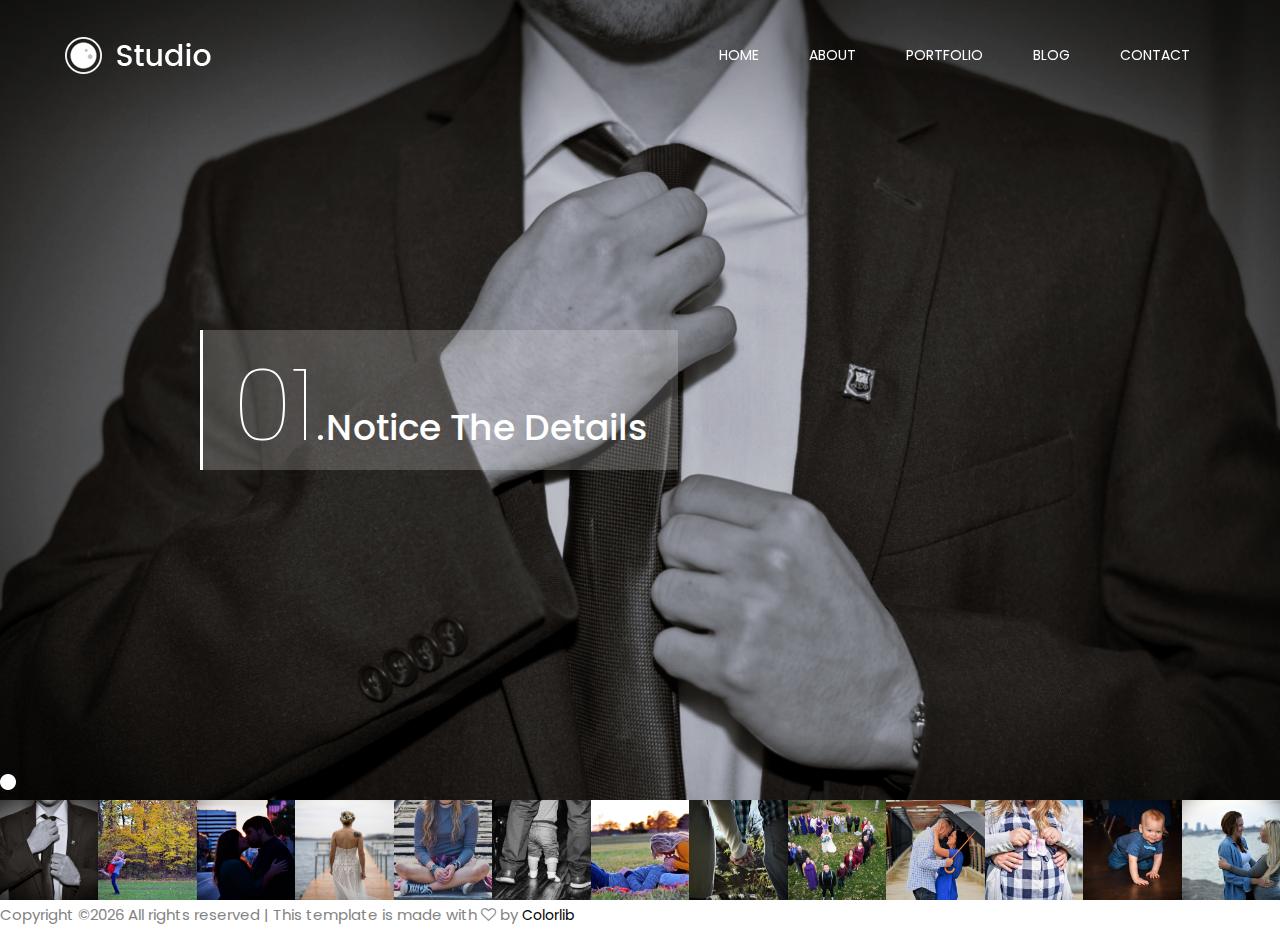
==== commit 31676e8e: "add Dustin's photo in Index file" ====
--- a/index.html
+++ b/index.html
@@ -217,51 +217,6 @@
     </section>
     <!-- ***** Welcome Area End ***** -->
 
-    <!-- ***** Contact Area Start ***** -->
-    <div class="contact-popup-form" id="contact-modal-lg">
-        <div class="modal fade contact-modal-lg" tabindex="-1" role="dialog" aria-labelledby="contact-modal-lg" aria-hidden="true">
-            <div class="modal-dialog modal-lg modal-dialog-centered">
-                <div class="modal-content">
-                    <div class="container-fluid">
-                        <div class="row">
-                            <div class="col-12">
-                                <div class="contact-heading-text text-center mb-30">
-                                    <span></span>
-                                    <h2>Please get in touch</h2>
-                                </div>
-                            </div>
-                        </div>
-                    </div>
-                    <!-- Contact Form Area -->
-                    <div class="contact-form-area">
-                        <div class="container-fluid">
-                            <form action="#" method="post">
-                                <div class="row">
-                                    <div class="col-12 col-md-4">
-                                        <input type="text" class="form-control" name="name" id="name" placeholder="Your Name">
-                                    </div>
-                                    <div class="col-12 col-md-4">
-                                        <input type="email" class="form-control" name="email" id="email" placeholder="Your Email">
-                                    </div>
-                                    <div class="col-12 col-md-4">
-                                        <input type="text" class="form-control" name="subject" id="subject" placeholder="Subject">
-                                    </div>
-                                    <div class="col-12">
-                                        <textarea name="message" class="form-control" id="message" cols="30" rows="10" placeholder="Message"></textarea>
-                                    </div>
-                                    <div class="col-12 text-center">
-                                        <button type="submit" class="btn studio-btn mt-3"><img src="img/core-img/logo-icon.png" alt=""> Send</button>
-                                    </div>
-                                </div>
-                            </form>
-                        </div>
-                    </div>
-                </div>
-            </div>
-        </div>
-    </div>
-    <!-- ***** Contact Area End ***** -->
-
 
     <!-- Link back to Colorlib can't be removed. Template is licensed under CC BY 3.0. -->
 <p>Copyright &copy;<script>document.write(new Date().getFullYear());</script> All rights reserved | This template is made with <i class="fa fa-heart-o" aria-hidden="true"></i> by <a href="https://colorlib.com" target="_blank">Colorlib</a></p>
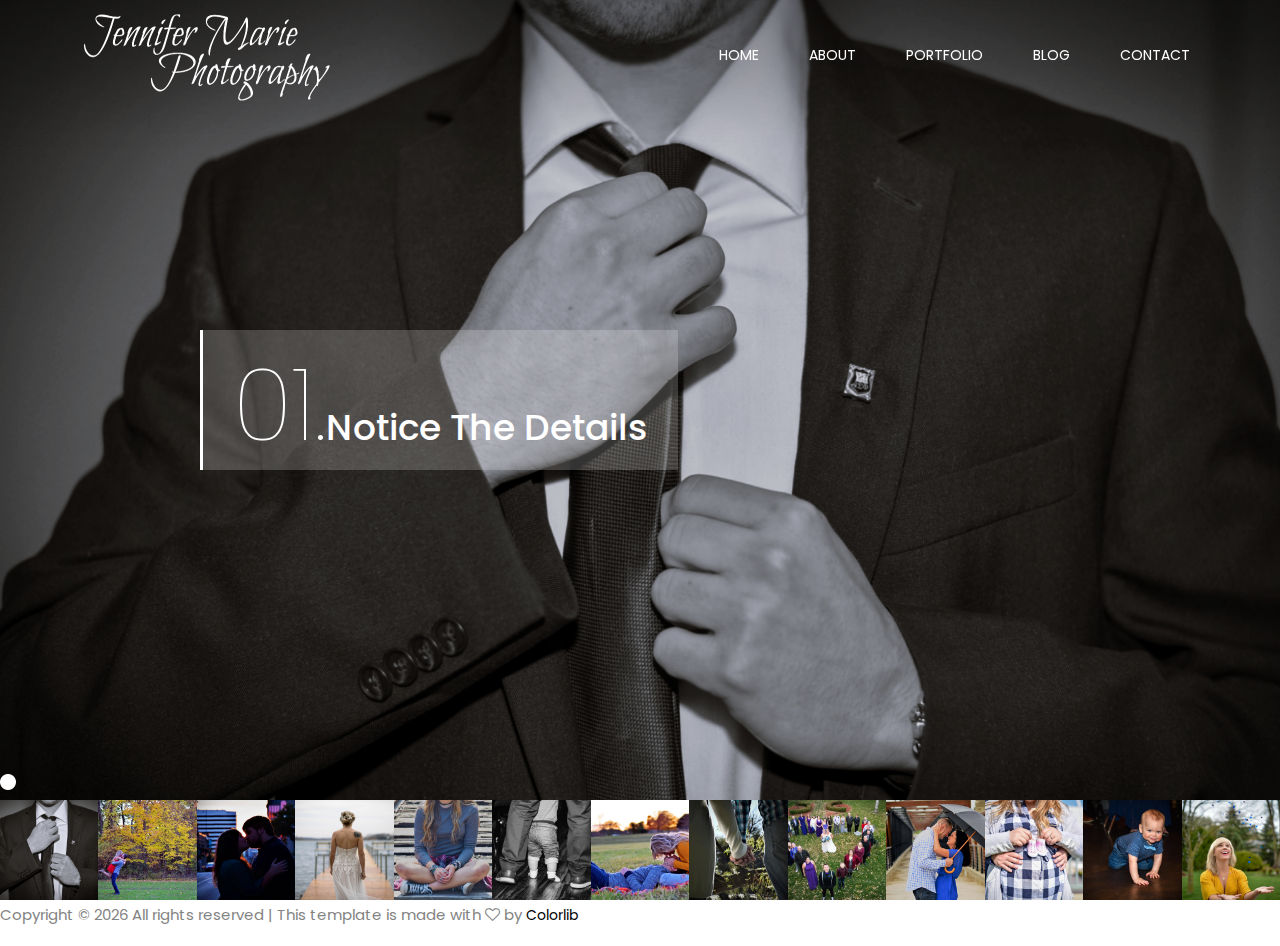
==== commit 617d73c1: "pre-attempting to add gallery" ====
--- a/index.html
+++ b/index.html
@@ -6,9 +6,7 @@
     <meta name="description" content="">
     <meta http-equiv="X-UA-Compatible" content="IE=edge">
     <meta name="viewport" content="width=device-width, initial-scale=1, shrink-to-fit=no">
-    <!-- The above 4 meta tags *must* come first in the head; any other head content must come *after* these tags -->
-
-    <!-- Title  -->
+
     <title>Jennifer Marie Photography</title>
 
     <!-- Favicon  -->
@@ -29,7 +27,7 @@
         <div class="showbox">
             <div class="loader">
                 <svg class="circular" viewBox="25 25 50 50">
-                    <circle class="path" cx="50" cy="50" r="20" fill="none" stroke-width="2" stroke-miterlimit="10"/>
+                    <circle class="path" cx="50" cy="50" r="20" fill="none" stroke-width="2" stroke-miterlimit="10" />
                 </svg>
             </div>
         </div>
@@ -53,15 +51,21 @@
                     <div class="main-menu h-100">
                         <nav class="navbar h-100 navbar-expand-lg">
                             <!-- Logo Area  -->
-                            <a class="navbar-brand" href="index.html"><img src="img/core-img/logo.png" alt="Logo"></a>
-
-                            <button class="navbar-toggler" type="button" data-toggle="collapse" data-target="#studioMenu" aria-controls="studioMenu" aria-expanded="false" aria-label="Toggle navigation"><i class="fa fa-bars"></i> Menu</button>
+                            <a class="navbar-brand" href="index.html">
+                                <img src="img/core-img/logo.png" alt="Logo">
+                            </a>
+
+                            <button class="navbar-toggler" type="button" data-toggle="collapse" data-target="#studioMenu" aria-controls="studioMenu"
+                                aria-expanded="false" aria-label="Toggle navigation">
+                                <i class="fa fa-bars"></i> Menu</button>
 
                             <div class="collapse navbar-collapse" id="studioMenu">
                                 <!-- Menu Area Start  -->
                                 <ul class="navbar-nav ml-auto">
                                     <li class="nav-item active">
-                                        <a class="nav-link" href="index.html">Home <span class="sr-only">(current)</span></a>
+                                        <a class="nav-link" href="index.html">Home
+                                            <span class="sr-only">(current)</span>
+                                        </a>
                                     </li>
                                     <li class="nav-item">
                                         <a class="nav-link" href="about-me.html">About</a>
@@ -84,7 +88,7 @@
         </div>
     </header>
     <!-- Header Area End -->
-    
+
     <!-- ***** Welcome Area Start ***** -->
     <section class="welcome-area">
         <div class="carousel h-100 slide" data-ride="carousel" id="welcomeSlider">
@@ -219,8 +223,12 @@
 
 
     <!-- Link back to Colorlib can't be removed. Template is licensed under CC BY 3.0. -->
-<p>Copyright &copy;<script>document.write(new Date().getFullYear());</script> All rights reserved | This template is made with <i class="fa fa-heart-o" aria-hidden="true"></i> by <a href="https://colorlib.com" target="_blank">Colorlib</a></p>
-<!-- Link back to Colorlib can't be removed. Template is licensed under CC BY 3.0. -->
+    <p>Copyright &copy;
+        <script>document.write(new Date().getFullYear());</script> All rights reserved | This template is made with
+        <i class="fa fa-heart-o" aria-hidden="true"></i> by
+        <a href="https://colorlib.com" target="_blank">Colorlib</a>
+    </p>
+    <!-- Link back to Colorlib can't be removed. Template is licensed under CC BY 3.0. -->
 
     <!-- jQuery (Necessary for All JavaScript Plugins) -->
     <script src="js/jquery/jquery-2.2.4.min.js"></script>
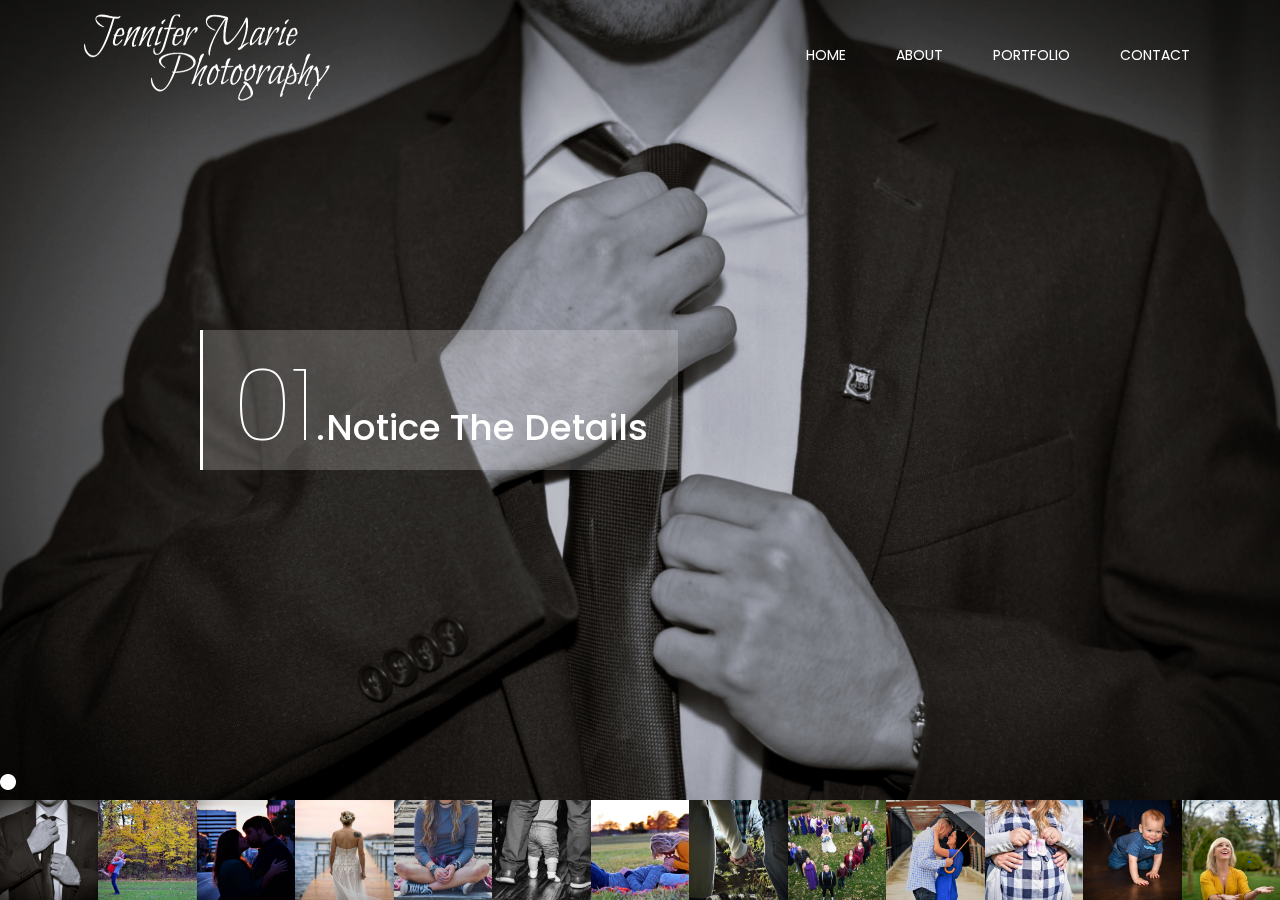
==== commit abcd8805: "working on photo albums" ====
--- a/index.html
+++ b/index.html
@@ -72,9 +72,6 @@
                                     </li>
                                     <li class="nav-item">
                                         <a class="nav-link" href="portfolio.html">Portfolio</a>
-                                    </li>
-                                    <li class="nav-item">
-                                        <a class="nav-link" href="blog.html">Blog</a>
                                     </li>
                                     <li class="nav-item">
                                         <a class="nav-link" href="contact.html">contact</a>
@@ -221,15 +218,6 @@
     </section>
     <!-- ***** Welcome Area End ***** -->
 
-
-    <!-- Link back to Colorlib can't be removed. Template is licensed under CC BY 3.0. -->
-    <p>Copyright &copy;
-        <script>document.write(new Date().getFullYear());</script> All rights reserved | This template is made with
-        <i class="fa fa-heart-o" aria-hidden="true"></i> by
-        <a href="https://colorlib.com" target="_blank">Colorlib</a>
-    </p>
-    <!-- Link back to Colorlib can't be removed. Template is licensed under CC BY 3.0. -->
-
     <!-- jQuery (Necessary for All JavaScript Plugins) -->
     <script src="js/jquery/jquery-2.2.4.min.js"></script>
     <!-- Popper js -->
--- a/style.css
+++ b/style.css
@@ -7,4 +7,67 @@
     :: Last Updated: 31 January 2018
     ---------------------------------------------------------- */
 
-    /* ============ PLACE YOUR CUSTOM CSS HERE ============ */+    /* ============ PLACE YOUR CUSTOM CSS HERE ============ */
+
+
+    .js .to-animate, .js
+    .to-animate-2, .js
+    .animate-box {
+        opacity: 0;
+    }
+
+    #fh5co-header #fh5co-main-nav {
+        float: right;
+      }
+      @media screen and (max-width: 768px) {
+        #fh5co-header #fh5co-main-nav {
+          display: none;
+        }
+      }
+      #fh5co-header #fh5co-main-nav ul {
+        padding: 0;
+        margin: 4px 0 0 0;
+      }
+      #fh5co-header #fh5co-main-nav ul li {
+        padding: 0;
+        margin: 0;
+        display: inline;
+      }
+      #fh5co-header #fh5co-main-nav ul li a {
+        font-family: "Roboto Slab", sans-serif;
+        color: rgba(255, 255, 255, 0.8);
+        text-decoration: none;
+        margin-left: 30px;
+        border-bottom: 2px solid transparent;
+      }
+      #fh5co-header #fh5co-main-nav ul li a:hover {
+        text-decoration: none;
+        color: #f9ad81;
+      }
+      #fh5co-header #fh5co-main-nav ul li.active a {
+        color: #fff;
+        border-bottom: 2px solid #f9ad81;
+      }
+
+      #fh5co-header.navbar-fixed-top #fh5co-main-nav ul li a {
+        font-family: "Roboto Slab", sans-serif;
+        color: rgba(0, 0, 0, 0.8);
+        text-decoration: none;
+        margin-left: 30px;
+        border-bottom: 2px solid transparent;
+      }
+      #fh5co-header.navbar-fixed-top #fh5co-main-nav ul li a:hover {
+        text-decoration: none;
+        color: #f9ad81;
+      }
+      #fh5co-header.navbar-fixed-top #fh5co-main-nav ul li.active a {
+        color: #f9ad81;
+        border-bottom: 2px solid transparent;
+      }
+
+      #fh5co-main,
+    #fh5co-offcanvas {
+        -webkit-transition: 0.8s;
+        -o-transition: 0.8s;
+        transition: 0.8s;
+    }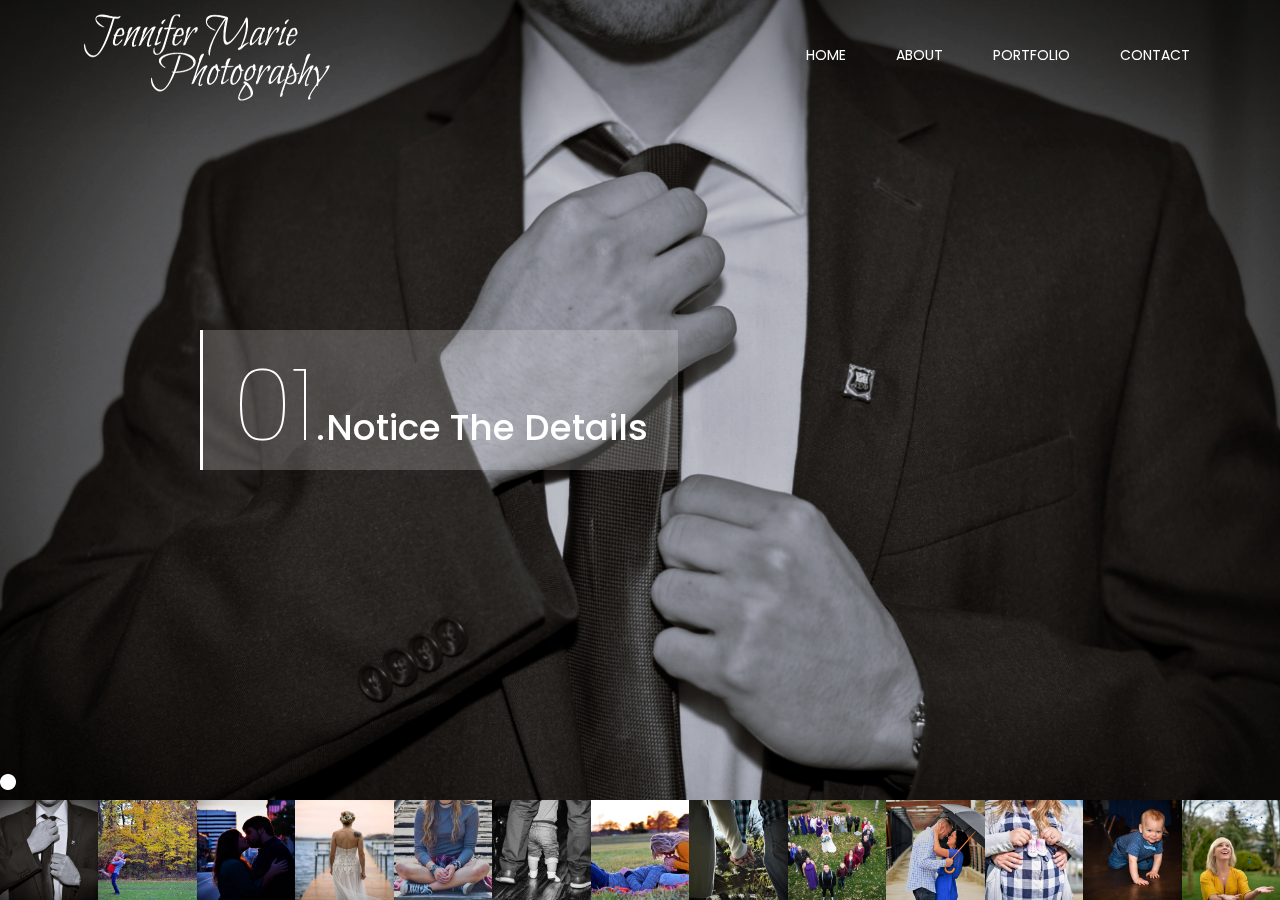
==== commit 3866b5ac: "updating code" ====
--- a/index.html
+++ b/index.html
@@ -74,7 +74,7 @@
                                         <a class="nav-link" href="portfolio.html">Portfolio</a>
                                     </li>
                                     <li class="nav-item">
-                                        <a class="nav-link" href="contact.html">contact</a>
+                                        <a class="nav-link" href="contact.html">Contact</a>
                                     </li>
                                 </ul>
                             </div>
@@ -169,7 +169,7 @@
                     <div class="carousel-content h-100">
                         <div class="slide-text">
                             <span>10.</span>
-                            <h2> A Creative Outlet</h2>
+                            <h2> Raw Emotion</h2>
                         </div>
                     </div>
                 </div>
@@ -185,7 +185,7 @@
                     <div class="carousel-content h-100">
                         <div class="slide-text">
                             <span>12.</span>
-                            <h2> Raw Emotion</h2>
+                            <h2> A Creative Outlet</h2>
                         </div>
                     </div>
                 </div>
